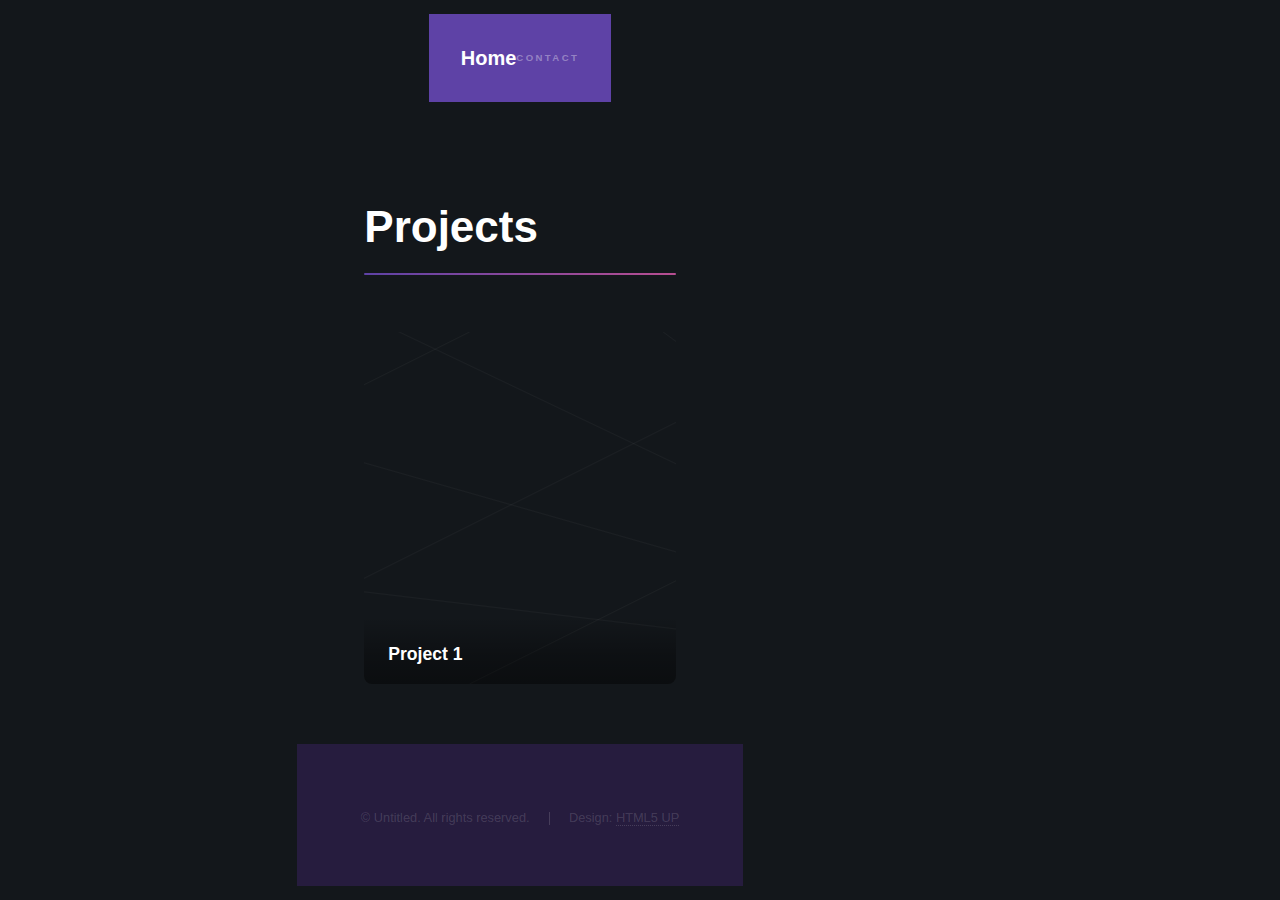
==== projects.html @ fc530127 "Added projects.html and style.css" ====
<!DOCTYPE HTML>
<!--
	Hyperspace by HTML5 UP
	html5up.net | @ajlkn
	Free for personal and commercial use under the CCA 3.0 license (html5up.net/license)
-->
<html>
	<head>
		<title>Projects
		</title>
		<meta charset="utf-8" />
		<meta name="viewport" content="width=device-width, initial-scale=1, user-scalable=no" />
		<link rel="stylesheet" href="assets/css/main.css" />
		<link rel="stylesheet" href="assets/css/style.css" />
		<noscript><link rel="stylesheet" href="assets/css/noscript.css" /></noscript>
	</head>
	<body class="is-preload">

		<!-- Header -->
			<header id="header">
				<a href="index.html" class="title">Home</a>
				<nav>
					<ul>
						<li><a href="index.html#three">Contact</a></li>
					</ul>
				</nav>
			</header>

		<!-- Wrapper -->
			<div id="wrapper">

				<!-- Main -->
					<section id="main" class="wrapper">
						<div class="inner">
							<h1 class="major">Projects</h1>
							<div class="card">
								<div class="card-content">
									<h3 class="card-title">Project 1</h3>
									<p class="card-body">Lorem ipsum dolor sit amet consectetur adipisicing elit.</p>
									<a href="#" class="card-link">Read More</a>
								</div>
							</div>
						</div>
					</section>

			</div>

		<!-- Footer -->
			<footer id="footer" class="wrapper alt">
				<div class="inner">
					<ul class="menu">
						<li>&copy; Untitled. All rights reserved.</li><li>Design: <a href="http://html5up.net">HTML5 UP</a></li>
					</ul>
				</div>
			</footer>

		<!-- Scripts -->
			<script src="assets/js/jquery.min.js"></script>
			<script src="assets/js/jquery.scrollex.min.js"></script>
			<script src="assets/js/jquery.scrolly.min.js"></script>
			<script src="assets/js/browser.min.js"></script>
			<script src="assets/js/breakpoints.min.js"></script>
			<script src="assets/js/util.js"></script>
			<script src="assets/js/main.js"></script>

	</body>
</html>
---- assets/css/main.css ----
@import url(fontawesome-all.min.css);

/*
	Hyperspace by HTML5 UP
	html5up.net | @ajlkn
	Free for personal and commercial use under the CCA 3.0 license (html5up.net/license)
*/

html, body, div, span, applet, object,
iframe, h1, h2, h3, h4, h5, h6, p, blockquote,
pre, a, abbr, acronym, address, big, cite,
code, del, dfn, em, img, ins, kbd, q, s, samp,
small, strike, strong, sub, sup, tt, var, b,
u, i, center, dl, dt, dd, ol, ul, li, fieldset,
form, label, legend, table, caption, tbody,
tfoot, thead, tr, th, td, article, aside,
canvas, details, embed, figure, figcaption,
footer, header, hgroup, menu, nav, output, ruby,
section, summary, time, mark, audio, video {
	margin: 0;
	padding: 0;
	border: 0;
	font-size: 100%;
	font: inherit;
	vertical-align: baseline;}

article, aside, details, figcaption, figure,
footer, header, hgroup, menu, nav, section {
	display: block;}

body {
	line-height: 1;
}

ol, ul {
	list-style: none;
}

blockquote, q {
	quotes: none;
}

	blockquote:before, blockquote:after, q:before, q:after {
		content: '';
		content: none;
	}

table {
	border-collapse: collapse;
	border-spacing: 0;
}

body {
	-webkit-text-size-adjust: none;
}

mark {
	background-color: transparent;
	color: inherit;
}

input::-moz-focus-inner {
	border: 0;
	padding: 0;
}

input, select, textarea {
	-moz-appearance: none;
	-webkit-appearance: none;
	-ms-appearance: none;
	appearance: none;
}

/* Basic */

	@-ms-viewport {
		width: device-width;
	}

	body {
		-ms-overflow-style: scrollbar;
	}

	@media screen and (max-width: 480px) {

		html, body {
			min-width: 320px;
		}

	}

	html {
		box-sizing: border-box;
	}

	*, *:before, *:after {
		box-sizing: inherit;
	}

	body {
		background: #312450;
	}

		body.is-preload *, body.is-preload *:before, body.is-preload *:after {
			-moz-animation: none !important;
			-webkit-animation: none !important;
			-ms-animation: none !important;
			animation: none !important;
			-moz-transition: none !important;
			-webkit-transition: none !important;
			-ms-transition: none !important;
			transition: none !important;
		}

/* Type */

	body, input, select, textarea {
		color: rgba(255, 255, 255, 0.55);
		font-family: Arial, Helvetica, sans-serif;
		font-size: 16.5pt;
		font-weight: normal;
		line-height: 1.75;
	}

		@media screen and (max-width: 1680px) {

			body, input, select, textarea {
				font-size: 13pt;
			}

		}

		@media screen and (max-width: 1280px) {

			body, input, select, textarea {
				font-size: 12pt;
			}

		}

		@media screen and (max-width: 360px) {

			body, input, select, textarea {
				font-size: 11pt;
			}

		}

	a {
		-moz-transition: color 0.2s ease, border-bottom-color 0.2s ease;
		-webkit-transition: color 0.2s ease, border-bottom-color 0.2s ease;
		-ms-transition: color 0.2s ease, border-bottom-color 0.2s ease;
		transition: color 0.2s ease, border-bottom-color 0.2s ease;
		border-bottom: dotted 1px rgba(255, 255, 255, 0.35);
		color: inherit;
		text-decoration: none;
	}

		a:hover {
			border-bottom-color: transparent;
			color: #ffffff;
		}

	strong, b {
		color: #ffffff;
		font-weight: bold;
	}

	em, i {
		font-style: italic;
	}

	p {
		margin: 0 0 2em 0;
	}

	h1, h2, h3, h4, h5, h6 {
		color: #ffffff;
		font-weight: bold;
		line-height: 1.5;
		margin: 0 0 0.5em 0;
	}

		h1 a, h2 a, h3 a, h4 a, h5 a, h6 a {
			color: inherit;
			text-decoration: none;
		}

	h1 {
		font-size: 2.75em;
	}

		h1.major {
			margin: 0 0 1.3em 0;
			position: relative;
			padding-bottom: 0.35em;
		}

			h1.major:after {
				background-image: -moz-linear-gradient(to right, #5e42a6, #b74e91);
				background-image: -webkit-linear-gradient(to right, #5e42a6, #b74e91);
				background-image: -ms-linear-gradient(to right, #5e42a6, #b74e91);
				background-image: linear-gradient(to right, #5e42a6, #b74e91);
				-moz-transition: max-width 0.2s ease;
				-webkit-transition: max-width 0.2s ease;
				-ms-transition: max-width 0.2s ease;
				transition: max-width 0.2s ease;
				border-radius: 0.2em;
				bottom: 0;
				content: '';
				height: 0.05em;
				position: absolute;
				right: 0;
				width: 100%;
			}

	h2 {
		font-size: 1.75em;
	}

	h3 {
		font-size: 1.1em;
	}

	h4 {
		font-size: 1em;
	}

	h5 {
		font-size: 0.8em;
	}

	h6 {
		font-size: 0.6em;
	}

	@media screen and (max-width: 736px) {

		h1 {
			font-size: 2em;
		}

		h2 {
			font-size: 1.25em;
		}

		h3 {
			font-size: 1em;
		}

		h4 {
			font-size: 0.8em;
		}

		h5 {
			font-size: 0.6em;
		}

		h6 {
			font-size: 0.6em;
		}

	}

	sub {
		font-size: 0.8em;
		position: relative;
		top: 0.5em;
	}

	sup {
		font-size: 0.8em;
		position: relative;
		top: -0.5em;
	}

	blockquote {
		border-left: solid 4px rgba(255, 255, 255, 0.15);
		font-style: italic;
		margin: 0 0 2em 0;
		padding: 0.5em 0 0.5em 2em;
	}

	code {
		background: rgba(255, 255, 255, 0.05);
		border-radius: 0.25em;
		border: solid 1px rgba(255, 255, 255, 0.15);
		font-family: "Courier New", monospace;
		font-size: 0.9em;
		margin: 0 0.25em;
		padding: 0.25em 0.65em;
	}

	pre {
		-webkit-overflow-scrolling: touch;
		font-family: "Courier New", monospace;
		font-size: 0.9em;
		margin: 0 0 2em 0;
	}

		pre code {
			display: block;
			line-height: 1.75em;
			padding: 1em 1.5em;
			overflow-x: auto;
		}

	hr {
		border: 0;
		border-bottom: solid 1px rgba(255, 255, 255, 0.15);
		margin: 2em 0;
	}

		hr.major {
			margin: 3em 0;
		}

	.align-left {
		text-align: left;
	}

	.align-center {
		text-align: center;
	}

	.align-right {
		text-align: right;
	}

/* Row */

	.row {
		display: flex;
		flex-wrap: wrap;
		box-sizing: border-box;
		align-items: stretch;
	}

		.row > * {
			box-sizing: border-box;
		}

		.row.gtr-uniform > * > :last-child {
			margin-bottom: 0;
		}

		.row.aln-left {
			justify-content: flex-start;
		}

		.row.aln-center {
			justify-content: center;
		}

		.row.aln-right {
			justify-content: flex-end;
		}

		.row.aln-top {
			align-items: flex-start;
		}

		.row.aln-middle {
			align-items: center;
		}

		.row.aln-bottom {
			align-items: flex-end;
		}

		.row > .imp {
			order: -1;
		}

		.row > .col-1 {
			width: 8.33333%;
		}

		.row > .off-1 {
			margin-left: 8.33333%;
		}

		.row > .col-2 {
			width: 16.66667%;
		}

		.row > .off-2 {
			margin-left: 16.66667%;
		}

		.row > .col-3 {
			width: 25%;
		}

		.row > .off-3 {
			margin-left: 25%;
		}

		.row > .col-4 {
			width: 33.33333%;
		}

		.row > .off-4 {
			margin-left: 33.33333%;
		}

		.row > .col-5 {
			width: 41.66667%;
		}

		.row > .off-5 {
			margin-left: 41.66667%;
		}

		.row > .col-6 {
			width: 50%;
		}

		.row > .off-6 {
			margin-left: 50%;
		}

		.row > .col-7 {
			width: 58.33333%;
		}

		.row > .off-7 {
			margin-left: 58.33333%;
		}

		.row > .col-8 {
			width: 66.66667%;
		}

		.row > .off-8 {
			margin-left: 66.66667%;
		}

		.row > .col-9 {
			width: 75%;
		}

		.row > .off-9 {
			margin-left: 75%;
		}

		.row > .col-10 {
			width: 83.33333%;
		}

		.row > .off-10 {
			margin-left: 83.33333%;
		}

		.row > .col-11 {
			width: 91.66667%;
		}

		.row > .off-11 {
			margin-left: 91.66667%;
		}

		.row > .col-12 {
			width: 100%;
		}

		.row > .off-12 {
			margin-left: 100%;
		}

		.row.gtr-0 {
			margin-top: 0;
			margin-left: 0em;
		}

			.row.gtr-0 > * {
				padding: 0 0 0 0em;
			}

			.row.gtr-0.gtr-uniform {
				margin-top: 0em;
			}

				.row.gtr-0.gtr-uniform > * {
					padding-top: 0em;
				}

		.row.gtr-25 {
			margin-top: 0;
			margin-left: -0.375em;
		}

			.row.gtr-25 > * {
				padding: 0 0 0 0.375em;
			}

			.row.gtr-25.gtr-uniform {
				margin-top: -0.375em;
			}

				.row.gtr-25.gtr-uniform > * {
					padding-top: 0.375em;
				}

		.row.gtr-50 {
			margin-top: 0;
			margin-left: -0.75em;
		}

			.row.gtr-50 > * {
				padding: 0 0 0 0.75em;
			}

			.row.gtr-50.gtr-uniform {
				margin-top: -0.75em;
			}

				.row.gtr-50.gtr-uniform > * {
					padding-top: 0.75em;
				}

		.row {
			margin-top: 0;
			margin-left: -1.5em;
		}

			.row > * {
				padding: 0 0 0 1.5em;
			}

			.row.gtr-uniform {
				margin-top: -1.5em;
			}

				.row.gtr-uniform > * {
					padding-top: 1.5em;
				}

		.row.gtr-150 {
			margin-top: 0;
			margin-left: -2.25em;
		}

			.row.gtr-150 > * {
				padding: 0 0 0 2.25em;
			}

			.row.gtr-150.gtr-uniform {
				margin-top: -2.25em;
			}

				.row.gtr-150.gtr-uniform > * {
					padding-top: 2.25em;
				}

		.row.gtr-200 {
			margin-top: 0;
			margin-left: -3em;
		}

			.row.gtr-200 > * {
				padding: 0 0 0 3em;
			}

			.row.gtr-200.gtr-uniform {
				margin-top: -3em;
			}

				.row.gtr-200.gtr-uniform > * {
					padding-top: 3em;
				}

		@media screen and (max-width: 1680px) {

			.row {
				display: flex;
				flex-wrap: wrap;
				box-sizing: border-box;
				align-items: stretch;
			}

				.row > * {
					box-sizing: border-box;
				}

				.row.gtr-uniform > * > :last-child {
					margin-bottom: 0;
				}

				.row.aln-left {
					justify-content: flex-start;
				}

				.row.aln-center {
					justify-content: center;
				}

				.row.aln-right {
					justify-content: flex-end;
				}

				.row.aln-top {
					align-items: flex-start;
				}

				.row.aln-middle {
					align-items: center;
				}

				.row.aln-bottom {
					align-items: flex-end;
				}

				.row > .imp-xlarge {
					order: -1;
				}

				.row > .col-1-xlarge {
					width: 8.33333%;
				}

				.row > .off-1-xlarge {
					margin-left: 8.33333%;
				}

				.row > .col-2-xlarge {
					width: 16.66667%;
				}

				.row > .off-2-xlarge {
					margin-left: 16.66667%;
				}

				.row > .col-3-xlarge {
					width: 25%;
				}

				.row > .off-3-xlarge {
					margin-left: 25%;
				}

				.row > .col-4-xlarge {
					width: 33.33333%;
				}

				.row > .off-4-xlarge {
					margin-left: 33.33333%;
				}

				.row > .col-5-xlarge {
					width: 41.66667%;
				}

				.row > .off-5-xlarge {
					margin-left: 41.66667%;
				}

				.row > .col-6-xlarge {
					width: 50%;
				}

				.row > .off-6-xlarge {
					margin-left: 50%;
				}

				.row > .col-7-xlarge {
					width: 58.33333%;
				}

				.row > .off-7-xlarge {
					margin-left: 58.33333%;
				}

				.row > .col-8-xlarge {
					width: 66.66667%;
				}

				.row > .off-8-xlarge {
					margin-left: 66.66667%;
				}

				.row > .col-9-xlarge {
					width: 75%;
				}

				.row > .off-9-xlarge {
					margin-left: 75%;
				}

				.row > .col-10-xlarge {
					width: 83.33333%;
				}

				.row > .off-10-xlarge {
					margin-left: 83.33333%;
				}

				.row > .col-11-xlarge {
					width: 91.66667%;
				}

				.row > .off-11-xlarge {
					margin-left: 91.66667%;
				}

				.row > .col-12-xlarge {
					width: 100%;
				}

				.row > .off-12-xlarge {
					margin-left: 100%;
				}

				.row.gtr-0 {
					margin-top: 0;
					margin-left: 0em;
				}

					.row.gtr-0 > * {
						padding: 0 0 0 0em;
					}

					.row.gtr-0.gtr-uniform {
						margin-top: 0em;
					}

						.row.gtr-0.gtr-uniform > * {
							padding-top: 0em;
						}

				.row.gtr-25 {
					margin-top: 0;
					margin-left: -0.375em;
				}

					.row.gtr-25 > * {
						padding: 0 0 0 0.375em;
					}

					.row.gtr-25.gtr-uniform {
						margin-top: -0.375em;
					}

						.row.gtr-25.gtr-uniform > * {
							padding-top: 0.375em;
						}

				.row.gtr-50 {
					margin-top: 0;
					margin-left: -0.75em;
				}

					.row.gtr-50 > * {
						padding: 0 0 0 0.75em;
					}

					.row.gtr-50.gtr-uniform {
						margin-top: -0.75em;
					}

						.row.gtr-50.gtr-uniform > * {
							padding-top: 0.75em;
						}

				.row {
					margin-top: 0;
					margin-left: -1.5em;
				}

					.row > * {
						padding: 0 0 0 1.5em;
					}

					.row.gtr-uniform {
						margin-top: -1.5em;
					}

						.row.gtr-uniform > * {
							padding-top: 1.5em;
						}

				.row.gtr-150 {
					margin-top: 0;
					margin-left: -2.25em;
				}

					.row.gtr-150 > * {
						padding: 0 0 0 2.25em;
					}

					.row.gtr-150.gtr-uniform {
						margin-top: -2.25em;
					}

						.row.gtr-150.gtr-uniform > * {
							padding-top: 2.25em;
						}

				.row.gtr-200 {
					margin-top: 0;
					margin-left: -3em;
				}

					.row.gtr-200 > * {
						padding: 0 0 0 3em;
					}

					.row.gtr-200.gtr-uniform {
						margin-top: -3em;
					}

						.row.gtr-200.gtr-uniform > * {
							padding-top: 3em;
						}

		}

		@media screen and (max-width: 1280px) {

			.row {
				display: flex;
				flex-wrap: wrap;
				box-sizing: border-box;
				align-items: stretch;
			}

				.row > * {
					box-sizing: border-box;
				}

				.row.gtr-uniform > * > :last-child {
					margin-bottom: 0;
				}

				.row.aln-left {
					justify-content: flex-start;
				}

				.row.aln-center {
					justify-content: center;
				}

				.row.aln-right {
					justify-content: flex-end;
				}

				.row.aln-top {
					align-items: flex-start;
				}

				.row.aln-middle {
					align-items: center;
				}

				.row.aln-bottom {
					align-items: flex-end;
				}

				.row > .imp-large {
					order: -1;
				}

				.row > .col-1-large {
					width: 8.33333%;
				}

				.row > .off-1-large {
					margin-left: 8.33333%;
				}

				.row > .col-2-large {
					width: 16.66667%;
				}

				.row > .off-2-large {
					margin-left: 16.66667%;
				}

				.row > .col-3-large {
					width: 25%;
				}

				.row > .off-3-large {
					margin-left: 25%;
				}

				.row > .col-4-large {
					width: 33.33333%;
				}

				.row > .off-4-large {
					margin-left: 33.33333%;
				}

				.row > .col-5-large {
					width: 41.66667%;
				}

				.row > .off-5-large {
					margin-left: 41.66667%;
				}

				.row > .col-6-large {
					width: 50%;
				}

				.row > .off-6-large {
					margin-left: 50%;
				}

				.row > .col-7-large {
					width: 58.33333%;
				}

				.row > .off-7-large {
					margin-left: 58.33333%;
				}

				.row > .col-8-large {
					width: 66.66667%;
				}

				.row > .off-8-large {
					margin-left: 66.66667%;
				}

				.row > .col-9-large {
					width: 75%;
				}

				.row > .off-9-large {
					margin-left: 75%;
				}

				.row > .col-10-large {
					width: 83.33333%;
				}

				.row > .off-10-large {
					margin-left: 83.33333%;
				}

				.row > .col-11-large {
					width: 91.66667%;
				}

				.row > .off-11-large {
					margin-left: 91.66667%;
				}

				.row > .col-12-large {
					width: 100%;
				}

				.row > .off-12-large {
					margin-left: 100%;
				}

				.row.gtr-0 {
					margin-top: 0;
					margin-left: 0em;
				}

					.row.gtr-0 > * {
						padding: 0 0 0 0em;
					}

					.row.gtr-0.gtr-uniform {
						margin-top: 0em;
					}

						.row.gtr-0.gtr-uniform > * {
							padding-top: 0em;
						}

				.row.gtr-25 {
					margin-top: 0;
					margin-left: -0.375em;
				}

					.row.gtr-25 > * {
						padding: 0 0 0 0.375em;
					}

					.row.gtr-25.gtr-uniform {
						margin-top: -0.375em;
					}

						.row.gtr-25.gtr-uniform > * {
							padding-top: 0.375em;
						}

				.row.gtr-50 {
					margin-top: 0;
					margin-left: -0.75em;
				}

					.row.gtr-50 > * {
						padding: 0 0 0 0.75em;
					}

					.row.gtr-50.gtr-uniform {
						margin-top: -0.75em;
					}

						.row.gtr-50.gtr-uniform > * {
							padding-top: 0.75em;
						}

				.row {
					margin-top: 0;
					margin-left: -1.5em;
				}

					.row > * {
						padding: 0 0 0 1.5em;
					}

					.row.gtr-uniform {
						margin-top: -1.5em;
					}

						.row.gtr-uniform > * {
							padding-top: 1.5em;
						}

				.row.gtr-150 {
					margin-top: 0;
					margin-left: -2.25em;
				}

					.row.gtr-150 > * {
						padding: 0 0 0 2.25em;
					}

					.row.gtr-150.gtr-uniform {
						margin-top: -2.25em;
					}

						.row.gtr-150.gtr-uniform > * {
							padding-top: 2.25em;
						}

				.row.gtr-200 {
					margin-top: 0;
					margin-left: -3em;
				}

					.row.gtr-200 > * {
						padding: 0 0 0 3em;
					}

					.row.gtr-200.gtr-uniform {
						margin-top: -3em;
					}

						.row.gtr-200.gtr-uniform > * {
							padding-top: 3em;
						}

		}

		@media screen and (max-width: 980px) {

			.row {
				display: flex;
				flex-wrap: wrap;
				box-sizing: border-box;
				align-items: stretch;
			}

				.row > * {
					box-sizing: border-box;
				}

				.row.gtr-uniform > * > :last-child {
					margin-bottom: 0;
				}

				.row.aln-left {
					justify-content: flex-start;
				}

				.row.aln-center {
					justify-content: center;
				}

				.row.aln-right {
					justify-content: flex-end;
				}

				.row.aln-top {
					align-items: flex-start;
				}

				.row.aln-middle {
					align-items: center;
				}

				.row.aln-bottom {
					align-items: flex-end;
				}

				.row > .imp-medium {
					order: -1;
				}

				.row > .col-1-medium {
					width: 8.33333%;
				}

				.row > .off-1-medium {
					margin-left: 8.33333%;
				}

				.row > .col-2-medium {
					width: 16.66667%;
				}

				.row > .off-2-medium {
					margin-left: 16.66667%;
				}

				.row > .col-3-medium {
					width: 25%;
				}

				.row > .off-3-medium {
					margin-left: 25%;
				}

				.row > .col-4-medium {
					width: 33.33333%;
				}

				.row > .off-4-medium {
					margin-left: 33.33333%;
				}

				.row > .col-5-medium {
					width: 41.66667%;
				}

				.row > .off-5-medium {
					margin-left: 41.66667%;
				}

				.row > .col-6-medium {
					width: 50%;
				}

				.row > .off-6-medium {
					margin-left: 50%;
				}

				.row > .col-7-medium {
					width: 58.33333%;
				}

				.row > .off-7-medium {
					margin-left: 58.33333%;
				}

				.row > .col-8-medium {
					width: 66.66667%;
				}

				.row > .off-8-medium {
					margin-left: 66.66667%;
				}

				.row > .col-9-medium {
					width: 75%;
				}

				.row > .off-9-medium {
					margin-left: 75%;
				}

				.row > .col-10-medium {
					width: 83.33333%;
				}

				.row > .off-10-medium {
					margin-left: 83.33333%;
				}

				.row > .col-11-medium {
					width: 91.66667%;
				}

				.row > .off-11-medium {
					margin-left: 91.66667%;
				}

				.row > .col-12-medium {
					width: 100%;
				}

				.row > .off-12-medium {
					margin-left: 100%;
				}

				.row.gtr-0 {
					margin-top: 0;
					margin-left: 0em;
				}

					.row.gtr-0 > * {
						padding: 0 0 0 0em;
					}

					.row.gtr-0.gtr-uniform {
						margin-top: 0em;
					}

						.row.gtr-0.gtr-uniform > * {
							padding-top: 0em;
						}

				.row.gtr-25 {
					margin-top: 0;
					margin-left: -0.375em;
				}

					.row.gtr-25 > * {
						padding: 0 0 0 0.375em;
					}

					.row.gtr-25.gtr-uniform {
						margin-top: -0.375em;
					}

						.row.gtr-25.gtr-uniform > * {
							padding-top: 0.375em;
						}

				.row.gtr-50 {
					margin-top: 0;
					margin-left: -0.75em;
				}

					.row.gtr-50 > * {
						padding: 0 0 0 0.75em;
					}

					.row.gtr-50.gtr-uniform {
						margin-top: -0.75em;
					}

						.row.gtr-50.gtr-uniform > * {
							padding-top: 0.75em;
						}

				.row {
					margin-top: 0;
					margin-left: -1.5em;
				}

					.row > * {
						padding: 0 0 0 1.5em;
					}

					.row.gtr-uniform {
						margin-top: -1.5em;
					}

						.row.gtr-uniform > * {
							padding-top: 1.5em;
						}

				.row.gtr-150 {
					margin-top: 0;
					margin-left: -2.25em;
				}

					.row.gtr-150 > * {
						padding: 0 0 0 2.25em;
					}

					.row.gtr-150.gtr-uniform {
						margin-top: -2.25em;
					}

						.row.gtr-150.gtr-uniform > * {
							padding-top: 2.25em;
						}

				.row.gtr-200 {
					margin-top: 0;
					margin-left: -3em;
				}

					.row.gtr-200 > * {
						padding: 0 0 0 3em;
					}

					.row.gtr-200.gtr-uniform {
						margin-top: -3em;
					}

						.row.gtr-200.gtr-uniform > * {
							padding-top: 3em;
						}

		}

		@media screen and (max-width: 736px) {

			.row {
				display: flex;
				flex-wrap: wrap;
				box-sizing: border-box;
				align-items: stretch;
			}

				.row > * {
					box-sizing: border-box;
				}

				.row.gtr-uniform > * > :last-child {
					margin-bottom: 0;
				}

				.row.aln-left {
					justify-content: flex-start;
				}

				.row.aln-center {
					justify-content: center;
				}

				.row.aln-right {
					justify-content: flex-end;
				}

				.row.aln-top {
					align-items: flex-start;
				}

				.row.aln-middle {
					align-items: center;
				}

				.row.aln-bottom {
					align-items: flex-end;
				}

				.row > .imp-small {
					order: -1;
				}

				.row > .col-1-small {
					width: 8.33333%;
				}

				.row > .off-1-small {
					margin-left: 8.33333%;
				}

				.row > .col-2-small {
					width: 16.66667%;
				}

				.row > .off-2-small {
					margin-left: 16.66667%;
				}

				.row > .col-3-small {
					width: 25%;
				}

				.row > .off-3-small {
					margin-left: 25%;
				}

				.row > .col-4-small {
					width: 33.33333%;
				}

				.row > .off-4-small {
					margin-left: 33.33333%;
				}

				.row > .col-5-small {
					width: 41.66667%;
				}

				.row > .off-5-small {
					margin-left: 41.66667%;
				}

				.row > .col-6-small {
					width: 50%;
				}

				.row > .off-6-small {
					margin-left: 50%;
				}

				.row > .col-7-small {
					width: 58.33333%;
				}

				.row > .off-7-small {
					margin-left: 58.33333%;
				}

				.row > .col-8-small {
					width: 66.66667%;
				}

				.row > .off-8-small {
					margin-left: 66.66667%;
				}

				.row > .col-9-small {
					width: 75%;
				}

				.row > .off-9-small {
					margin-left: 75%;
				}

				.row > .col-10-small {
					width: 83.33333%;
				}

				.row > .off-10-small {
					margin-left: 83.33333%;
				}

				.row > .col-11-small {
					width: 91.66667%;
				}

				.row > .off-11-small {
					margin-left: 91.66667%;
				}

				.row > .col-12-small {
					width: 100%;
				}

				.row > .off-12-small {
					margin-left: 100%;
				}

				.row.gtr-0 {
					margin-top: 0;
					margin-left: 0em;
				}

					.row.gtr-0 > * {
						padding: 0 0 0 0em;
					}

					.row.gtr-0.gtr-uniform {
						margin-top: 0em;
					}

						.row.gtr-0.gtr-uniform > * {
							padding-top: 0em;
						}

				.row.gtr-25 {
					margin-top: 0;
					margin-left: -0.375em;
				}

					.row.gtr-25 > * {
						padding: 0 0 0 0.375em;
					}

					.row.gtr-25.gtr-uniform {
						margin-top: -0.375em;
					}

						.row.gtr-25.gtr-uniform > * {
							padding-top: 0.375em;
						}

				.row.gtr-50 {
					margin-top: 0;
					margin-left: -0.75em;
				}

					.row.gtr-50 > * {
						padding: 0 0 0 0.75em;
					}

					.row.gtr-50.gtr-uniform {
						margin-top: -0.75em;
					}

						.row.gtr-50.gtr-uniform > * {
							padding-top: 0.75em;
						}

				.row {
					margin-top: 0;
					margin-left: -1.5em;
				}

					.row > * {
						padding: 0 0 0 1.5em;
					}

					.row.gtr-uniform {
						margin-top: -1.5em;
					}

						.row.gtr-uniform > * {
							padding-top: 1.5em;
						}

				.row.gtr-150 {
					margin-top: 0;
					margin-left: -2.25em;
				}

					.row.gtr-150 > * {
						padding: 0 0 0 2.25em;
					}

					.row.gtr-150.gtr-uniform {
						margin-top: -2.25em;
					}

						.row.gtr-150.gtr-uniform > * {
							padding-top: 2.25em;
						}

				.row.gtr-200 {
					margin-top: 0;
					margin-left: -3em;
				}

					.row.gtr-200 > * {
						padding: 0 0 0 3em;
					}

					.row.gtr-200.gtr-uniform {
						margin-top: -3em;
					}

						.row.gtr-200.gtr-uniform > * {
							padding-top: 3em;
						}

		}

		@media screen and (max-width: 480px) {

			.row {
				display: flex;
				flex-wrap: wrap;
				box-sizing: border-box;
				align-items: stretch;
			}

				.row > * {
					box-sizing: border-box;
				}

				.row.gtr-uniform > * > :last-child {
					margin-bottom: 0;
				}

				.row.aln-left {
					justify-content: flex-start;
				}

				.row.aln-center {
					justify-content: center;
				}

				.row.aln-right {
					justify-content: flex-end;
				}

				.row.aln-top {
					align-items: flex-start;
				}

				.row.aln-middle {
					align-items: center;
				}

				.row.aln-bottom {
					align-items: flex-end;
				}

				.row > .imp-xsmall {
					order: -1;
				}

				.row > .col-1-xsmall {
					width: 8.33333%;
				}

				.row > .off-1-xsmall {
					margin-left: 8.33333%;
				}

				.row > .col-2-xsmall {
					width: 16.66667%;
				}

				.row > .off-2-xsmall {
					margin-left: 16.66667%;
				}

				.row > .col-3-xsmall {
					width: 25%;
				}

				.row > .off-3-xsmall {
					margin-left: 25%;
				}

				.row > .col-4-xsmall {
					width: 33.33333%;
				}

				.row > .off-4-xsmall {
					margin-left: 33.33333%;
				}

				.row > .col-5-xsmall {
					width: 41.66667%;
				}

				.row > .off-5-xsmall {
					margin-left: 41.66667%;
				}

				.row > .col-6-xsmall {
					width: 50%;
				}

				.row > .off-6-xsmall {
					margin-left: 50%;
				}

				.row > .col-7-xsmall {
					width: 58.33333%;
				}

				.row > .off-7-xsmall {
					margin-left: 58.33333%;
				}

				.row > .col-8-xsmall {
					width: 66.66667%;
				}

				.row > .off-8-xsmall {
					margin-left: 66.66667%;
				}

				.row > .col-9-xsmall {
					width: 75%;
				}

				.row > .off-9-xsmall {
					margin-left: 75%;
				}

				.row > .col-10-xsmall {
					width: 83.33333%;
				}

				.row > .off-10-xsmall {
					margin-left: 83.33333%;
				}

				.row > .col-11-xsmall {
					width: 91.66667%;
				}

				.row > .off-11-xsmall {
					margin-left: 91.66667%;
				}

				.row > .col-12-xsmall {
					width: 100%;
				}

				.row > .off-12-xsmall {
					margin-left: 100%;
				}

				.row.gtr-0 {
					margin-top: 0;
					margin-left: 0em;
				}

					.row.gtr-0 > * {
						padding: 0 0 0 0em;
					}

					.row.gtr-0.gtr-uniform {
						margin-top: 0em;
					}

						.row.gtr-0.gtr-uniform > * {
							padding-top: 0em;
						}

				.row.gtr-25 {
					margin-top: 0;
					margin-left: -0.375em;
				}

					.row.gtr-25 > * {
						padding: 0 0 0 0.375em;
					}

					.row.gtr-25.gtr-uniform {
						margin-top: -0.375em;
					}

						.row.gtr-25.gtr-uniform > * {
							padding-top: 0.375em;
						}

				.row.gtr-50 {
					margin-top: 0;
					margin-left: -0.75em;
				}

					.row.gtr-50 > * {
						padding: 0 0 0 0.75em;
					}

					.row.gtr-50.gtr-uniform {
						margin-top: -0.75em;
					}

						.row.gtr-50.gtr-uniform > * {
							padding-top: 0.75em;
						}

				.row {
					margin-top: 0;
					margin-left: -1.5em;
				}

					.row > * {
						padding: 0 0 0 1.5em;
					}

					.row.gtr-uniform {
						margin-top: -1.5em;
					}

						.row.gtr-uniform > * {
							padding-top: 1.5em;
						}

				.row.gtr-150 {
					margin-top: 0;
					margin-left: -2.25em;
				}

					.row.gtr-150 > * {
						padding: 0 0 0 2.25em;
					}

					.row.gtr-150.gtr-uniform {
						margin-top: -2.25em;
					}

						.row.gtr-150.gtr-uniform > * {
							padding-top: 2.25em;
						}

				.row.gtr-200 {
					margin-top: 0;
					margin-left: -3em;
				}

					.row.gtr-200 > * {
						padding: 0 0 0 3em;
					}

					.row.gtr-200.gtr-uniform {
						margin-top: -3em;
					}

						.row.gtr-200.gtr-uniform > * {
							padding-top: 3em;
						}

		}

/* Box */

	.box {
		border-radius: 0.25em;
		border: solid 1px rgba(255, 255, 255, 0.15);
		margin-bottom: 2em;
		padding: 1.5em;
	}

		.box > :last-child,
		.box > :last-child > :last-child,
		.box > :last-child > :last-child > :last-child {
			margin-bottom: 0;
		}

		.box.alt {
			border: 0;
			border-radius: 0;
			padding: 0;
		}

/* Button */

	input[type="submit"],
	input[type="reset"],
	input[type="button"],
	button,
	.button {
		-moz-appearance: none;
		-webkit-appearance: none;
		-ms-appearance: none;
		appearance: none;
		-moz-transition: border-color 0.2s ease;
		-webkit-transition: border-color 0.2s ease;
		-ms-transition: border-color 0.2s ease;
		transition: border-color 0.2s ease;
		background-color: transparent;
		border: solid 1px !important;
		border-color: rgba(255, 255, 255, 0.15) !important;
		border-radius: 3em;
		color: #ffffff !important;
		cursor: pointer;
		display: inline-block;
		font-size: 0.6em;
		font-weight: bold;
		height: calc(4.75em + 2px);
		letter-spacing: 0.25em;
		line-height: 4.75em;
		outline: 0;
		padding: 0 3.75em;
		position: relative;
		text-align: center;
		text-decoration: none;
		text-transform: uppercase;
		white-space: nowrap;
	}

		input[type="submit"]:after,
		input[type="reset"]:after,
		input[type="button"]:after,
		button:after,
		.button:after {
			-moz-transform: scale(0.25);
			-webkit-transform: scale(0.25);
			-ms-transform: scale(0.25);
			transform: scale(0.25);
			pointer-events: none;
			-moz-transition: opacity 0.2s ease, -moz-transform 0.2s ease;
			-webkit-transition: opacity 0.2s ease, -webkit-transform 0.2s ease;
			-ms-transition: opacity 0.2s ease, -ms-transform 0.2s ease;
			transition: opacity 0.2s ease, transform 0.2s ease;
			background: #ffffff;
			border-radius: 3em;
			content: '';
			height: 100%;
			left: 0;
			opacity: 0;
			position: absolute;
			top: 0;
			width: 100%;
		}

		input[type="submit"].icon:before,
		input[type="reset"].icon:before,
		input[type="button"].icon:before,
		button.icon:before,
		.button.icon:before {
			margin-right: 0.75em;
		}

		input[type="submit"].fit,
		input[type="reset"].fit,
		input[type="button"].fit,
		button.fit,
		.button.fit {
			width: 100%;
		}

		input[type="submit"].small,
		input[type="reset"].small,
		input[type="button"].small,
		button.small,
		.button.small {
			font-size: 0.4em;
		}

		input[type="submit"].large,
		input[type="reset"].large,
		input[type="button"].large,
		button.large,
		.button.large {
			font-size: 0.8em;
		}

		input[type="submit"].primary,
		input[type="reset"].primary,
		input[type="button"].primary,
		button.primary,
		.button.primary {
			background-color: #ffffff;
			color: #312450 !important;
		}

			input[type="submit"].primary:after,
			input[type="reset"].primary:after,
			input[type="button"].primary:after,
			button.primary:after,
			.button.primary:after {
				display: none;
			}

		input[type="submit"].disabled, input[type="submit"]:disabled,
		input[type="reset"].disabled,
		input[type="reset"]:disabled,
		input[type="button"].disabled,
		input[type="button"]:disabled,
		button.disabled,
		button:disabled,
		.button.disabled,
		.button:disabled {
			cursor: default;
			opacity: 0.5;
			pointer-events: none;
		}

		input[type="submit"]:hover,
		input[type="reset"]:hover,
		input[type="button"]:hover,
		button:hover,
		.button:hover {
			border-color: rgba(255, 255, 255, 0.55) !important;
		}

			input[type="submit"]:hover:after,
			input[type="reset"]:hover:after,
			input[type="button"]:hover:after,
			button:hover:after,
			.button:hover:after {
				opacity: 0.05;
				-moz-transform: scale(1);
				-webkit-transform: scale(1);
				-ms-transform: scale(1);
				transform: scale(1);
			}

			input[type="submit"]:hover:active,
			input[type="reset"]:hover:active,
			input[type="button"]:hover:active,
			button:hover:active,
			.button:hover:active {
				border-color: #ffffff !important;
			}

				input[type="submit"]:hover:active:after,
				input[type="reset"]:hover:active:after,
				input[type="button"]:hover:active:after,
				button:hover:active:after,
				.button:hover:active:after {
					opacity: 0.1;
				}

/* Features */

	.features {
		display: -moz-flex;
		display: -webkit-flex;
		display: -ms-flex;
		display: flex;
		-moz-flex-wrap: wrap;
		-webkit-flex-wrap: wrap;
		-ms-flex-wrap: wrap;
		flex-wrap: wrap;
		border-radius: 0.25em;
		border: solid 1px rgba(255, 255, 255, 0.15);
		background: rgba(255, 255, 255, 0.05);
		margin: 0 0 2em 0;
	}

		.features section {
			padding: 3.5em 3em 1em 7em ;
			width: 50%;
			border-top: solid 1px rgba(255, 255, 255, 0.15);
			position: relative;
		}

			.features section:nth-child(-n + 2) {
				border-top-width: 0;
			}

			.features section:nth-child(2n) {
				border-left: solid 1px rgba(255, 255, 255, 0.15);
			}

			.features section .icon {
				-moz-transition: opacity 0.5s ease, -moz-transform 0.5s ease;
				-webkit-transition: opacity 0.5s ease, -webkit-transform 0.5s ease;
				-ms-transition: opacity 0.5s ease, -ms-transform 0.5s ease;
				transition: opacity 0.5s ease, transform 0.5s ease;
				-moz-transition-delay: 1s;
				-webkit-transition-delay: 1s;
				-ms-transition-delay: 1s;
				transition-delay: 1s;
				-moz-transform: scale(1);
				-webkit-transform: scale(1);
				-ms-transform: scale(1);
				transform: scale(1);
				position: absolute;
				left: 3em;
				top: 3em;
				opacity: 1;
			}

			.features section:nth-child(1) .icon {
				-moz-transition-delay: 0.15s;
				-webkit-transition-delay: 0.15s;
				-ms-transition-delay: 0.15s;
				transition-delay: 0.15s;
			}

			.features section:nth-child(2) .icon {
				-moz-transition-delay: 0.3s;
				-webkit-transition-delay: 0.3s;
				-ms-transition-delay: 0.3s;
				transition-delay: 0.3s;
			}

			.features section:nth-child(3) .icon {
				-moz-transition-delay: 0.45s;
				-webkit-transition-delay: 0.45s;
				-ms-transition-delay: 0.45s;
				transition-delay: 0.45s;
			}

			.features section:nth-child(4) .icon {
				-moz-transition-delay: 0.6s;
				-webkit-transition-delay: 0.6s;
				-ms-transition-delay: 0.6s;
				transition-delay: 0.6s;
			}

			.features section:nth-child(5) .icon {
				-moz-transition-delay: 0.75s;
				-webkit-transition-delay: 0.75s;
				-ms-transition-delay: 0.75s;
				transition-delay: 0.75s;
			}

			.features section:nth-child(6) .icon {
				-moz-transition-delay: 0.9s;
				-webkit-transition-delay: 0.9s;
				-ms-transition-delay: 0.9s;
				transition-delay: 0.9s;
			}

			.features section:nth-child(7) .icon {
				-moz-transition-delay: 1.05s;
				-webkit-transition-delay: 1.05s;
				-ms-transition-delay: 1.05s;
				transition-delay: 1.05s;
			}

			.features section:nth-child(8) .icon {
				-moz-transition-delay: 1.2s;
				-webkit-transition-delay: 1.2s;
				-ms-transition-delay: 1.2s;
				transition-delay: 1.2s;
			}

			.features section:nth-child(9) .icon {
				-moz-transition-delay: 1.35s;
				-webkit-transition-delay: 1.35s;
				-ms-transition-delay: 1.35s;
				transition-delay: 1.35s;
			}

			.features section:nth-child(10) .icon {
				-moz-transition-delay: 1.5s;
				-webkit-transition-delay: 1.5s;
				-ms-transition-delay: 1.5s;
				transition-delay: 1.5s;
			}

			.features section:nth-child(11) .icon {
				-moz-transition-delay: 1.65s;
				-webkit-transition-delay: 1.65s;
				-ms-transition-delay: 1.65s;
				transition-delay: 1.65s;
			}

			.features section:nth-child(12) .icon {
				-moz-transition-delay: 1.8s;
				-webkit-transition-delay: 1.8s;
				-ms-transition-delay: 1.8s;
				transition-delay: 1.8s;
			}

			.features section:nth-child(13) .icon {
				-moz-transition-delay: 1.95s;
				-webkit-transition-delay: 1.95s;
				-ms-transition-delay: 1.95s;
				transition-delay: 1.95s;
			}

			.features section:nth-child(14) .icon {
				-moz-transition-delay: 2.1s;
				-webkit-transition-delay: 2.1s;
				-ms-transition-delay: 2.1s;
				transition-delay: 2.1s;
			}

			.features section:nth-child(15) .icon {
				-moz-transition-delay: 2.25s;
				-webkit-transition-delay: 2.25s;
				-ms-transition-delay: 2.25s;
				transition-delay: 2.25s;
			}

			.features section:nth-child(16) .icon {
				-moz-transition-delay: 2.4s;
				-webkit-transition-delay: 2.4s;
				-ms-transition-delay: 2.4s;
				transition-delay: 2.4s;
			}

			.features section:nth-child(17) .icon {
				-moz-transition-delay: 2.55s;
				-webkit-transition-delay: 2.55s;
				-ms-transition-delay: 2.55s;
				transition-delay: 2.55s;
			}

			.features section:nth-child(18) .icon {
				-moz-transition-delay: 2.7s;
				-webkit-transition-delay: 2.7s;
				-ms-transition-delay: 2.7s;
				transition-delay: 2.7s;
			}

			.features section:nth-child(19) .icon {
				-moz-transition-delay: 2.85s;
				-webkit-transition-delay: 2.85s;
				-ms-transition-delay: 2.85s;
				transition-delay: 2.85s;
			}

			.features section:nth-child(20) .icon {
				-moz-transition-delay: 3s;
				-webkit-transition-delay: 3s;
				-ms-transition-delay: 3s;
				transition-delay: 3s;
			}

		.features.inactive section .icon {
			-moz-transform: scale(0.5);
			-webkit-transform: scale(0.5);
			-ms-transform: scale(0.5);
			transform: scale(0.5);
			opacity: 0;
		}

		@media screen and (max-width: 980px) {

			.features {
				display: block;
			}

				.features section {
					border-top-width: 1px !important;
					border-left-width: 0 !important;
					width: 100%;
				}

					.features section:first-child {
						border-top-width: 0 !important;
					}

		}

		@media screen and (max-width: 736px) {

			.features section {
				padding: 2.5em 1.5em 0.1em 5.5em ;
			}

				.features section .icon {
					left: 1.5em;
					top: 2em;
				}

		}

		@media screen and (max-width: 480px) {

			.features section {
				padding: 2em 1.5em 0.1em 1.5em ;
			}

				.features section .icon {
					left: 0;
					position: relative;
					top: 0;
				}

		}

/* Form */

	form {
		margin: 0 0 2em 0;
	}

		form > :last-child {
			margin-bottom: 0;
		}

		form > .fields {
			display: -moz-flex;
			display: -webkit-flex;
			display: -ms-flex;
			display: flex;
			-moz-flex-wrap: wrap;
			-webkit-flex-wrap: wrap;
			-ms-flex-wrap: wrap;
			flex-wrap: wrap;
			width: calc(100% + 3em);
			margin: -1.5em 0 2em -1.5em;
		}

			form > .fields > .field {
				-moz-flex-grow: 0;
				-webkit-flex-grow: 0;
				-ms-flex-grow: 0;
				flex-grow: 0;
				-moz-flex-shrink: 0;
				-webkit-flex-shrink: 0;
				-ms-flex-shrink: 0;
				flex-shrink: 0;
				padding: 1.5em 0 0 1.5em;
				width: calc(100% - 1.5em);
			}

				form > .fields > .field.half {
					width: calc(50% - 0.75em);
				}

				form > .fields > .field.third {
					width: calc(100%/3 - 0.5em);
				}

				form > .fields > .field.quarter {
					width: calc(25% - 0.375em);
				}

		@media screen and (max-width: 480px) {

			form > .fields {
				width: calc(100% + 3em);
				margin: -1.5em 0 2em -1.5em;
			}

				form > .fields > .field {
					padding: 1.5em 0 0 1.5em;
					width: calc(100% - 1.5em);
				}

					form > .fields > .field.half {
						width: calc(100% - 1.5em);
					}

					form > .fields > .field.third {
						width: calc(100% - 1.5em);
					}

					form > .fields > .field.quarter {
						width: calc(100% - 1.5em);
					}

		}

	label {
		color: #ffffff;
		font-weight: bold;
		line-height: 1.5;
		margin: 0 0 0.7em 0;
		display: block;
		font-size: 1.1em;
	}

	input[type="text"],
	input[type="password"],
	input[type="email"],
	input[type="tel"],
	select,
	textarea {
		-moz-appearance: none;
		-webkit-appearance: none;
		-ms-appearance: none;
		appearance: none;
		background: rgba(255, 255, 255, 0.05);
		border-radius: 0.25em;
		border: none;
		border: solid 1px rgba(255, 255, 255, 0.15);
		color: inherit;
		display: block;
		outline: 0;
		padding: 0 1em;
		text-decoration: none;
		width: 100%;
	}

		input[type="text"]:invalid,
		input[type="password"]:invalid,
		input[type="email"]:invalid,
		input[type="tel"]:invalid,
		select:invalid,
		textarea:invalid {
			box-shadow: none;
		}

		input[type="text"]:focus,
		input[type="password"]:focus,
		input[type="email"]:focus,
		input[type="tel"]:focus,
		select:focus,
		textarea:focus {
			border-color: #ffffff;
			box-shadow: 0 0 0 1px #ffffff;
		}

	select {
		background-image: url("data:image/svg+xml;charset=utf8,%3Csvg xmlns='http://www.w3.org/2000/svg' width='40' height='40' preserveAspectRatio='none' viewBox='0 0 40 40'%3E%3Cpath d='M9.4,12.3l10.4,10.4l10.4-10.4c0.2-0.2,0.5-0.4,0.9-0.4c0.3,0,0.6,0.1,0.9,0.4l3.3,3.3c0.2,0.2,0.4,0.5,0.4,0.9 c0,0.4-0.1,0.6-0.4,0.9L20.7,31.9c-0.2,0.2-0.5,0.4-0.9,0.4c-0.3,0-0.6-0.1-0.9-0.4L4.3,17.3c-0.2-0.2-0.4-0.5-0.4-0.9 c0-0.4,0.1-0.6,0.4-0.9l3.3-3.3c0.2-0.2,0.5-0.4,0.9-0.4S9.1,12.1,9.4,12.3z' fill='rgba(255, 255, 255, 0.15)' /%3E%3C/svg%3E");
		background-size: 1.25rem;
		background-repeat: no-repeat;
		background-position: calc(100% - 1rem) center;
		height: 2.75em;
		padding-right: 2.75em;
		text-overflow: ellipsis;
	}

		select option {
			color: #ffffff;
			background: #312450;
		}

		select:focus::-ms-value {
			background-color: transparent;
		}

		select::-ms-expand {
			display: none;
		}

	input[type="text"],
	input[type="password"],
	input[type="email"],
	select {
		height: 2.75em;
	}

	textarea {
		padding: 0.75em 1em;
	}

		body.is-ie textarea {
			min-height: 10em;
		}

	input[type="checkbox"],
	input[type="radio"] {
		-moz-appearance: none;
		-webkit-appearance: none;
		-ms-appearance: none;
		appearance: none;
		display: block;
		float: left;
		margin-right: -2em;
		opacity: 0;
		width: 1em;
		z-index: -1;
	}

		input[type="checkbox"] + label,
		input[type="radio"] + label {
			text-decoration: none;
			color: rgba(255, 255, 255, 0.55);
			cursor: pointer;
			display: inline-block;
			font-size: 1em;
			font-weight: normal;
			padding-left: 2.4em;
			padding-right: 0.75em;
			position: relative;
		}

			input[type="checkbox"] + label:before,
			input[type="radio"] + label:before {
				-moz-osx-font-smoothing: grayscale;
				-webkit-font-smoothing: antialiased;
				display: inline-block;
				font-style: normal;
				font-variant: normal;
				text-rendering: auto;
				line-height: 1;
				text-transform: none !important;
				font-family: 'Font Awesome 5 Free';
				font-weight: 900;
			}

			input[type="checkbox"] + label:before,
			input[type="radio"] + label:before {
				background: rgba(255, 255, 255, 0.05);
				border-radius: 0.25em;
				border: solid 1px rgba(255, 255, 255, 0.15);
				content: '';
				display: inline-block;
				font-size: 0.8em;
				height: 2.0625em;
				left: 0;
				line-height: 2.0625em;
				position: absolute;
				text-align: center;
				top: 0;
				width: 2.0625em;
			}

		input[type="checkbox"]:checked + label:before,
		input[type="radio"]:checked + label:before {
			background: #ffffff;
			border-color: #ffffff;
			color: #b74e91;
			content: '\f00c';
		}

		input[type="checkbox"]:focus + label:before,
		input[type="radio"]:focus + label:before {
			border-color: #ffffff;
			box-shadow: 0 0 0 1px #ffffff;
		}

	input[type="checkbox"] + label:before {
		border-radius: 0.25em;
	}

	input[type="radio"] + label:before {
		border-radius: 100%;
	}

	::-webkit-input-placeholder {
		color: rgba(255, 255, 255, 0.35) !important;
		opacity: 1.0;
	}

	:-moz-placeholder {
		color: rgba(255, 255, 255, 0.35) !important;
		opacity: 1.0;
	}

	::-moz-placeholder {
		color: rgba(255, 255, 255, 0.35) !important;
		opacity: 1.0;
	}

	:-ms-input-placeholder {
		color: rgba(255, 255, 255, 0.35) !important;
		opacity: 1.0;
	}

/* Icon */

	.icon {
		text-decoration: none;
		border-bottom: none;
		position: relative;
	}

		.icon:before {
			-moz-osx-font-smoothing: grayscale;
			-webkit-font-smoothing: antialiased;
			display: inline-block;
			font-style: normal;
			font-variant: normal;
			text-rendering: auto;
			line-height: 1;
			text-transform: none !important;
			font-family: 'Font Awesome 5 Free';
			font-weight: 400;
		}

		.icon > .label {
			display: none;
		}

		.icon:before {
			line-height: inherit;
		}

		.icon.solid:before {
			font-weight: 900;
		}

		.icon.brands:before {
			font-family: 'Font Awesome 5 Brands';
		}

		.icon.major {
			width: 2.5em;
			height: 2.5em;
			display: block;
			background: #ffffff;
			border-radius: 100%;
			color: #312450;
			text-align: center;
			line-height: 2.5em;
			margin: 0 0 1.3em 0;
		}

			.icon.major:before {
				font-size: 1.25em;
			}

				.wrapper.style1 .icon.major:before {
					color: #5e42a6;
				}

				.wrapper.style1-alt .icon.major:before {
					color: #493382;
				}

				.wrapper.style2 .icon.major:before {
					color: #5052b5;
				}

				.wrapper.style2-alt .icon.major:before {
					color: #3e4094;
				}

				.wrapper.style3 .icon.major:before {
					color: #b74e91;
				}

				.wrapper.style3-alt .icon.major:before {
					color: #953d75;
				}

/* Image */

	.image {
		border-radius: 0.25em;
		border: 0;
		display: inline-block;
		position: relative;
	}

		.image img {
			border-radius: 0.25em;
			display: block;
		}

		.image.left, .image.right {
			max-width: 40%;
		}

			.image.left img, .image.right img {
				width: 100%;
			}

		.image.left {
			float: left;
			margin: 0 1.5em 1em 0;
			top: 0.25em;
		}

		.image.right {
			float: right;
			margin: 0 0 1em 1.5em;
			top: 0.25em;
		}

		.image.fit {
			display: block;
			margin: 0 0 2em 0;
			width: 100%;
		}

			.image.fit img {
				width: 100%;
			}

		.image.main {
			display: block;
			margin: 0 0 3em 0;
			width: 100%;
		}

			.image.main img {
				width: 100%;
			}

/* List */

	ol {
		list-style: decimal;
		margin: 0 0 2em 0;
		padding-left: 1.25em;
	}

		ol li {
			padding-left: 0.25em;
		}

	ul {
		list-style: disc;
		margin: 0 0 2em 0;
		padding-left: 1em;
	}

		ul li {
			padding-left: 0.5em;
		}

		ul.alt {
			list-style: none;
			padding-left: 0;
		}

			ul.alt li {
				border-top: solid 1px rgba(255, 255, 255, 0.15);
				padding: 0.5em 0;
			}

				ul.alt li:first-child {
					border-top: 0;
					padding-top: 0;
				}

	dl {
		margin: 0 0 2em 0;
	}

		dl dt {
			display: block;
			font-weight: bold;
			margin: 0 0 1em 0;
		}

		dl dd {
			margin-left: 2em;
		}

/* Actions */

	ul.actions {
		display: -moz-flex;
		display: -webkit-flex;
		display: -ms-flex;
		display: flex;
		cursor: default;
		list-style: none;
		margin-left: -1em;
		padding-left: 0;
	}

		ul.actions li {
			padding: 0 0 0 1em;
			vertical-align: middle;
		}

		ul.actions.special {
			-moz-justify-content: center;
			-webkit-justify-content: center;
			-ms-justify-content: center;
			justify-content: center;
			width: 100%;
			margin-left: 0;
		}

			ul.actions.special li:first-child {
				padding-left: 0;
			}

		ul.actions.stacked {
			-moz-flex-direction: column;
			-webkit-flex-direction: column;
			-ms-flex-direction: column;
			flex-direction: column;
			margin-left: 0;
		}

			ul.actions.stacked li {
				padding: 1.3em 0 0 0;
			}

				ul.actions.stacked li:first-child {
					padding-top: 0;
				}

		ul.actions.fit {
			width: calc(100% + 1em);
		}

			ul.actions.fit li {
				-moz-flex-grow: 1;
				-webkit-flex-grow: 1;
				-ms-flex-grow: 1;
				flex-grow: 1;
				-moz-flex-shrink: 1;
				-webkit-flex-shrink: 1;
				-ms-flex-shrink: 1;
				flex-shrink: 1;
				width: 100%;
			}

				ul.actions.fit li > * {
					width: 100%;
				}

			ul.actions.fit.stacked {
				width: 100%;
			}

		@media screen and (max-width: 480px) {

			ul.actions:not(.fixed) {
				-moz-flex-direction: column;
				-webkit-flex-direction: column;
				-ms-flex-direction: column;
				flex-direction: column;
				margin-left: 0;
				width: 100% !important;
			}

				ul.actions:not(.fixed) li {
					-moz-flex-grow: 1;
					-webkit-flex-grow: 1;
					-ms-flex-grow: 1;
					flex-grow: 1;
					-moz-flex-shrink: 1;
					-webkit-flex-shrink: 1;
					-ms-flex-shrink: 1;
					flex-shrink: 1;
					padding: 1em 0 0 0;
					text-align: center;
					width: 100%;
				}

					ul.actions:not(.fixed) li > * {
						width: 100%;
					}

					ul.actions:not(.fixed) li:first-child {
						padding-top: 0;
					}

					ul.actions:not(.fixed) li input[type="submit"],
					ul.actions:not(.fixed) li input[type="reset"],
					ul.actions:not(.fixed) li input[type="button"],
					ul.actions:not(.fixed) li button,
					ul.actions:not(.fixed) li .button {
						width: 100%;
					}

						ul.actions:not(.fixed) li input[type="submit"].icon:before,
						ul.actions:not(.fixed) li input[type="reset"].icon:before,
						ul.actions:not(.fixed) li input[type="button"].icon:before,
						ul.actions:not(.fixed) li button.icon:before,
						ul.actions:not(.fixed) li .button.icon:before {
							margin-left: -0.5rem;
						}

		}

/* Contact */

	ul.contact {
		list-style: none;
		padding: 0;
	}

		ul.contact > li {
			padding: 0;
			margin: 1.5em 0 0 0;
		}

			ul.contact > li:first-child {
				margin-top: 0;
			}

/* Icons */

	ul.icons {
		cursor: default;
		list-style: none;
		padding-left: 0;
	}

		ul.icons li {
			display: inline-block;
			padding: 0 0.75em 0 0;
		}

			ul.icons li:last-child {
				padding-right: 0;
			}

			ul.icons li > a, ul.icons li > span {
				border: 0;
			}

				ul.icons li > a .label, ul.icons li > span .label {
					display: none;
				}

/* Menu */

	ul.menu {
		list-style: none;
		padding: 0;
	}

		ul.menu > li {
			border-left: solid 1px rgba(255, 255, 255, 0.15);
			display: inline-block;
			line-height: 1;
			margin-left: 1.5em;
			padding: 0 0 0 1.5em;
		}

			ul.menu > li:first-child {
				border-left: 0;
				margin: 0;
				padding-left: 0;
			}

		@media screen and (max-width: 480px) {

			ul.menu > li {
				border-left: 0;
				display: block;
				line-height: inherit;
				margin: 0.5em 0 0 0;
				padding-left: 0;
			}

		}

/* Section/Article */

	section.special, article.special {
		text-align: center;
	}

	header p {
		color: rgba(255, 255, 255, 0.35);
		position: relative;
		margin: 0 0 1.5em 0;
	}

	header h2 + p {
		font-size: 1.25em;
		margin-top: -1em;
		line-height: 1.5em;
	}

	header h3 + p {
		font-size: 1.1em;
		margin-top: -0.8em;
		line-height: 1.5em;
	}

	header h4 + p,
	header h5 + p,
	header h6 + p {
		font-size: 0.9em;
		margin-top: -0.6em;
		line-height: 1.5em;
	}

/* Split */

	.split {
		display: -moz-flex;
		display: -webkit-flex;
		display: -ms-flex;
		display: flex;
	}

		.split > * {
			width: calc(50% - 2.5em);
		}

		.split > :nth-child(2n - 1) {
			padding-right: 2.5em;
			border-right: solid 1px rgba(255, 255, 255, 0.15);
		}

		.split > :nth-child(2n) {
			padding-left: 2.5em;
		}

		.split.style1 > :nth-child(2n - 1) {
			width: calc(66.66666% - 2.5em);
		}

		.split.style1 > :nth-child(2n) {
			width: calc(33.33333% - 2.5em);
		}

		@media screen and (max-width: 1680px) {

			.split > * {
				width: calc(50% - 2em);
			}

			.split > :nth-child(2n - 1) {
				padding-right: 2em;
			}

			.split > :nth-child(2n) {
				padding-left: 2em;
			}

			.split.style1 > :nth-child(2n - 1) {
				width: calc(66.66666% - 2em);
			}

			.split.style1 > :nth-child(2n) {
				width: calc(33.33333% - 2em);
			}

		}

		@media screen and (max-width: 980px) {

			.split {
				display: block;
			}

				.split > * {
					border-top: solid 1px rgba(255, 255, 255, 0.15);
					margin: 4em 0 0 0;
					padding: 4em 0 0 0;
					width: 100% !important;
				}

				.split > :nth-child(2n - 1) {
					border-right: 0;
					padding-right: 0;
				}

				.split > :nth-child(2n) {
					padding-left: 0;
				}

				.split > :first-child {
					border-top: 0;
					margin-top: 0;
					padding-top: 0;
				}

		}

		@media screen and (max-width: 736px) {

			.split > * {
				margin: 3em 0 0 0;
				padding: 3em 0 0 0;
			}

		}

/* Spotlights */

	.spotlights > section {
		display: -moz-flex;
		display: -webkit-flex;
		display: -ms-flex;
		display: flex;
		-moz-flex-direction: row;
		-webkit-flex-direction: row;
		-ms-flex-direction: row;
		flex-direction: row;
		min-height: 22.5em;
	}

		body.is-ie .spotlights > section {
			min-height: 0;
		}

		.spotlights > section > .image {
			background-position: center center;
			background-size: cover;
			border-radius: 0;
			display: block;
			position: relative;
			width: 25em;
		}

			.spotlights > section > .image img {
				border-radius: 0;
				display: block;
			}

			.spotlights > section > .image:before {
				-moz-transition: opacity 1s ease;
				-webkit-transition: opacity 1s ease;
				-ms-transition: opacity 1s ease;
				transition: opacity 1s ease;
				background: rgba(49, 36, 80, 0.9);
				content: '';
				display: block;
				height: 100%;
				left: 0;
				opacity: 0;
				position: absolute;
				top: 0;
				width: 100%;
			}

		.spotlights > section > .content {
			padding: 4em 5em 2em 5em ;
			display: -moz-flex;
			display: -webkit-flex;
			display: -ms-flex;
			display: flex;
			-moz-flex-direction: column;
			-webkit-flex-direction: column;
			-ms-flex-direction: column;
			flex-direction: column;
			-moz-justify-content: center;
			-webkit-justify-content: center;
			-ms-justify-content: center;
			justify-content: center;
			width: 50em;
			-ms-flex: 1;
		}

			.spotlights > section > .content > .inner {
				-moz-transform: translateX(0) translateY(0);
				-webkit-transform: translateX(0) translateY(0);
				-ms-transform: translateX(0) translateY(0);
				transform: translateX(0) translateY(0);
				-moz-transition: opacity 1s ease, -moz-transform 1s ease;
				-webkit-transition: opacity 1s ease, -webkit-transform 1s ease;
				-ms-transition: opacity 1s ease, -ms-transform 1s ease;
				transition: opacity 1s ease, transform 1s ease;
				opacity: 1;
			}

		.spotlights > section:nth-child(2) {
			background-color: rgba(0, 0, 0, 0.05);
		}

		.spotlights > section:nth-child(3) {
			background-color: rgba(0, 0, 0, 0.1);
		}

		.spotlights > section.inactive > .image:before,
		body.is-preload .spotlights > section > .image:before {
			opacity: 1;
		}

		.spotlights > section.inactive > .content > .inner,
		body.is-preload .spotlights > section > .content > .inner {
			-moz-transform: translateX(-1em);
			-webkit-transform: translateX(-1em);
			-ms-transform: translateX(-1em);
			transform: translateX(-1em);
			opacity: 0;
		}

		@media screen and (max-width: 1680px) {

			.spotlights > section > .content {
				padding: 4em 4em 2em 4em ;
			}

		}

		@media screen and (max-width: 980px) {

			.spotlights > section {
				display: block;
			}

				.spotlights > section > .image {
					width: 100%;
					height: 50vh;
				}

				.spotlights > section > .content {
					width: 100%;
				}

				.spotlights > section.inactive > .content > .inner,
				body.is-preload .spotlights > section > .content > .inner {
					-moz-transform: translateY(1em);
					-webkit-transform: translateY(1em);
					-ms-transform: translateY(1em);
					transform: translateY(1em);
				}

		}

		@media screen and (max-width: 736px) {

			.spotlights > section > .image {
				height: 50vh;
				min-height: 15em;
			}

			.spotlights > section > .content {
				padding: 3em 2em 1em 2em ;
			}

		}

/* Table */

	.table-wrapper {
		-webkit-overflow-scrolling: touch;
		overflow-x: auto;
	}

	table {
		margin: 0 0 2em 0;
		width: 100%;
	}

		table tbody tr {
			border: solid 1px rgba(255, 255, 255, 0.15);
			border-left: 0;
			border-right: 0;
		}

			table tbody tr:nth-child(2n + 1) {
				background-color: rgba(255, 255, 255, 0.05);
			}

		table td {
			padding: 0.75em 0.75em;
		}

		table th {
			color: #ffffff;
			font-size: 1em;
			font-weight: bold;
			padding: 0 0.75em 0.75em 0.75em;
			text-align: left;
		}

		table thead {
			border-bottom: solid 2px rgba(255, 255, 255, 0.15);
		}

		table tfoot {
			border-top: solid 2px rgba(255, 255, 255, 0.15);
		}

		table.alt {
			border-collapse: separate;
		}

			table.alt tbody tr td {
				border: solid 1px rgba(255, 255, 255, 0.15);
				border-left-width: 0;
				border-top-width: 0;
			}

				table.alt tbody tr td:first-child {
					border-left-width: 1px;
				}

			table.alt tbody tr:first-child td {
				border-top-width: 1px;
			}

			table.alt thead {
				border-bottom: 0;
			}

			table.alt tfoot {
				border-top: 0;
			}

/* Wrapper */

	.wrapper {
		position: relative;
	}

		.wrapper > .inner {
			padding: 5em 5em 3em 5em ;
			max-width: 100%;
			width: 75em;
		}

			@media screen and (max-width: 1680px) {

				.wrapper > .inner {
					padding: 4em 4em 2em 4em ;
				}

			}

			@media screen and (max-width: 1280px) {

				.wrapper > .inner {
					width: 100%;
				}

			}

			@media screen and (max-width: 736px) {

				.wrapper > .inner {
					padding: 3em 2em 1em 2em ;
				}

			}

		.wrapper.alt {
			background-color: #261c3e;
		}

		.wrapper.style1 {
			background-color: #5e42a6;
		}

		.wrapper.style1-alt {
			background-color: #493382;
		}

		.wrapper.style2 {
			background-color: #5052b5;
		}

		.wrapper.style2-alt {
			background-color: #3e4094;
		}

		.wrapper.style3 {
			background-color: #b74e91;
		}

		.wrapper.style3-alt {
			background-color: #953d75;
		}

		.wrapper.fullscreen {
			display: -moz-flex;
			display: -webkit-flex;
			display: -ms-flex;
			display: flex;
			-moz-flex-direction: column;
			-webkit-flex-direction: column;
			-ms-flex-direction: column;
			flex-direction: column;
			-moz-justify-content: center;
			-webkit-justify-content: center;
			-ms-justify-content: center;
			justify-content: center;
			min-height: 100vh;
		}

			body.is-ie .wrapper.fullscreen {
				height: 100vh;
			}

			@media screen and (max-width: 1280px) {

				.wrapper.fullscreen {
					min-height: calc(100vh - 2.5em);
				}

					body.is-ie .wrapper.fullscreen {
						height: calc(100vh - 2.5em);
					}

			}

			@media screen and (max-width: 736px) {

				.wrapper.fullscreen {
					padding: 2em 0;
					min-height: 0;
				}

					body.is-ie .wrapper.fullscreen {
						height: auto;
					}

			}

		.wrapper.fade-up > .inner {
			-moz-transform: translateY(0);
			-webkit-transform: translateY(0);
			-ms-transform: translateY(0);
			transform: translateY(0);
			-moz-transition: opacity 1s ease, -moz-transform 1s ease;
			-webkit-transition: opacity 1s ease, -webkit-transform 1s ease;
			-ms-transition: opacity 1s ease, -ms-transform 1s ease;
			transition: opacity 1s ease, transform 1s ease;
			opacity: 1.0;
		}

		.wrapper.fade-up.inactive > .inner,
		body.is-preload .wrapper.fade-up > .inner {
			opacity: 0;
			-moz-transform: translateY(1em);
			-webkit-transform: translateY(1em);
			-ms-transform: translateY(1em);
			transform: translateY(1em);
		}

		.wrapper.fade-down > .inner {
			-moz-transform: translateY(0);
			-webkit-transform: translateY(0);
			-ms-transform: translateY(0);
			transform: translateY(0);
			-moz-transition: opacity 1s ease, -moz-transform 1s ease;
			-webkit-transition: opacity 1s ease, -webkit-transform 1s ease;
			-ms-transition: opacity 1s ease, -ms-transform 1s ease;
			transition: opacity 1s ease, transform 1s ease;
			opacity: 1.0;
		}

		.wrapper.fade-down.inactive > .inner,
		body.is-preload .wrapper.fade-down > .inner {
			opacity: 0;
			-moz-transform: translateY(-1em);
			-webkit-transform: translateY(-1em);
			-ms-transform: translateY(-1em);
			transform: translateY(-1em);
		}

		.wrapper.fade > .inner {
			-moz-transition: opacity 1s ease;
			-webkit-transition: opacity 1s ease;
			-ms-transition: opacity 1s ease;
			transition: opacity 1s ease;
			opacity: 1.0;
		}

		.wrapper.fade.inactive > .inner,
		body.is-preload .wrapper.fade > .inner {
			opacity: 0;
		}

/* Header */

	#header {
		display: -moz-flex;
		display: -webkit-flex;
		display: -ms-flex;
		display: flex;
		background-color: #5e42a6;
		cursor: default;
		padding: 1.75em 2em;
	}

		#header > .title {
			border: 0;
			color: #ffffff;
			display: block;
			font-size: 1.25em;
			font-weight: bold;
		}

		#header > nav {
			-moz-flex: 1;
			-webkit-flex: 1;
			-ms-flex: 1;
			flex: 1;
			text-align: right;
		}

			#header > nav > ul {
				margin: 0;
				padding: 0;
			}

				#header > nav > ul > li {
					display: inline-block;
					margin-left: 1.75em;
					padding: 0;
					vertical-align: middle;
				}

					#header > nav > ul > li:first-child {
						margin-left: 0;
					}

					#header > nav > ul > li a {
						border: 0;
						color: rgba(255, 255, 255, 0.35);
						display: inline-block;
						font-size: 0.6em;
						font-weight: bold;
						letter-spacing: 0.25em;
						text-transform: uppercase;
					}

						#header > nav > ul > li a:hover {
							color: rgba(255, 255, 255, 0.55);
						}

						#header > nav > ul > li a.active {
							color: #ffffff;
						}

		@media screen and (max-width: 736px) {

			#header {
				padding: 1em 2em;
			}

		}

		@media screen and (max-width: 480px) {

			#header {
				display: block;
				padding: 0 2em;
				text-align: left;
			}

				#header .title {
					font-size: 1.25em;
					padding: 1em 0;
				}

				#header > nav {
					border-top: solid 1px rgba(255, 255, 255, 0.15);
					text-align: inherit;
				}

					#header > nav > ul > li {
						margin-left: 1.5em;
					}

						#header > nav > ul > li a {
							height: 6em;
							line-height: 6em;
						}

		}

/* Wrapper (main) */

	#sidebar + #wrapper {
		margin-left: 18em;
	}

		@media screen and (max-width: 1280px) {

			#sidebar + #wrapper {
				margin-left: 0;
				padding-top: 3.5em;
			}

		}

		@media screen and (max-width: 736px) {

			#sidebar + #wrapper {
				padding-top: 0;
			}

		}

	#header + #wrapper > .wrapper > .inner {
		margin: 0 auto;
	}

/* Footer */

	#sidebar + #wrapper + #footer {
		margin-left: 18em;
	}

		@media screen and (max-width: 1280px) {

			#sidebar + #wrapper + #footer {
				margin-left: 0;
			}

		}

	#footer > .inner a {
		border-bottom-color: rgba(255, 255, 255, 0.15);
	}

		#footer > .inner a:hover {
			border-bottom-color: transparent;
		}

	#footer > .inner .menu {
		font-size: 0.8em;
		color: rgba(255, 255, 255, 0.15);
	}

	#header + #wrapper + #footer > .inner {
		margin: 0 auto;
	}

/* Sidebar */

	#sidebar {
		padding: 2.5em 2.5em 0.5em 2.5em ;
		background: #312450;
		cursor: default;
		height: 100vh;
		left: 0;
		overflow-x: hidden;
		overflow-y: auto;
		position: fixed;
		text-align: right;
		top: 0;
		width: 18em;
		z-index: 10000;
	}

		#sidebar > .inner {
			display: -moz-flex;
			display: -webkit-flex;
			display: -ms-flex;
			display: flex;
			-moz-flex-direction: column;
			-webkit-flex-direction: column;
			-ms-flex-direction: column;
			flex-direction: column;
			-moz-justify-content: center;
			-webkit-justify-content: center;
			-ms-justify-content: center;
			justify-content: center;
			-moz-transform: translateY(0);
			-webkit-transform: translateY(0);
			-ms-transform: translateY(0);
			transform: translateY(0);
			-moz-transition: opacity 1s ease;
			-webkit-transition: opacity 1s ease;
			-ms-transition: opacity 1s ease;
			transition: opacity 1s ease;
			min-height: 100%;
			opacity: 1;
			width: 100%;
		}

			body.is-ie #sidebar > .inner {
				height: 100%;
			}

		#sidebar nav > ul {
			list-style: none;
			padding: 0;
		}

			#sidebar nav > ul > li {
				-moz-transform: translateY(0);
				-webkit-transform: translateY(0);
				-ms-transform: translateY(0);
				transform: translateY(0);
				-moz-transition: opacity 0.15s ease, -moz-transform 0.75s ease;
				-webkit-transition: opacity 0.15s ease, -webkit-transform 0.75s ease;
				-ms-transition: opacity 0.15s ease, -ms-transform 0.75s ease;
				transition: opacity 0.15s ease, transform 0.75s ease;
				margin: 1.5em 0 0 0;
				opacity: 1;
				padding: 0;
				position: relative;
			}

				#sidebar nav > ul > li:first-child {
					margin: 0;
				}

				#sidebar nav > ul > li:nth-child(1) {
					-moz-transition-delay: 0.45s;
					-webkit-transition-delay: 0.45s;
					-ms-transition-delay: 0.45s;
					transition-delay: 0.45s;
				}

				#sidebar nav > ul > li:nth-child(2) {
					-moz-transition-delay: 0.65s;
					-webkit-transition-delay: 0.65s;
					-ms-transition-delay: 0.65s;
					transition-delay: 0.65s;
				}

				#sidebar nav > ul > li:nth-child(3) {
					-moz-transition-delay: 0.85s;
					-webkit-transition-delay: 0.85s;
					-ms-transition-delay: 0.85s;
					transition-delay: 0.85s;
				}

				#sidebar nav > ul > li:nth-child(4) {
					-moz-transition-delay: 1.05s;
					-webkit-transition-delay: 1.05s;
					-ms-transition-delay: 1.05s;
					transition-delay: 1.05s;
				}

				#sidebar nav > ul > li:nth-child(5) {
					-moz-transition-delay: 1.25s;
					-webkit-transition-delay: 1.25s;
					-ms-transition-delay: 1.25s;
					transition-delay: 1.25s;
				}

				#sidebar nav > ul > li:nth-child(6) {
					-moz-transition-delay: 1.45s;
					-webkit-transition-delay: 1.45s;
					-ms-transition-delay: 1.45s;
					transition-delay: 1.45s;
				}

				#sidebar nav > ul > li:nth-child(7) {
					-moz-transition-delay: 1.65s;
					-webkit-transition-delay: 1.65s;
					-ms-transition-delay: 1.65s;
					transition-delay: 1.65s;
				}

				#sidebar nav > ul > li:nth-child(8) {
					-moz-transition-delay: 1.85s;
					-webkit-transition-delay: 1.85s;
					-ms-transition-delay: 1.85s;
					transition-delay: 1.85s;
				}

				#sidebar nav > ul > li:nth-child(9) {
					-moz-transition-delay: 2.05s;
					-webkit-transition-delay: 2.05s;
					-ms-transition-delay: 2.05s;
					transition-delay: 2.05s;
				}

				#sidebar nav > ul > li:nth-child(10) {
					-moz-transition-delay: 2.25s;
					-webkit-transition-delay: 2.25s;
					-ms-transition-delay: 2.25s;
					transition-delay: 2.25s;
				}

				#sidebar nav > ul > li:nth-child(11) {
					-moz-transition-delay: 2.45s;
					-webkit-transition-delay: 2.45s;
					-ms-transition-delay: 2.45s;
					transition-delay: 2.45s;
				}

				#sidebar nav > ul > li:nth-child(12) {
					-moz-transition-delay: 2.65s;
					-webkit-transition-delay: 2.65s;
					-ms-transition-delay: 2.65s;
					transition-delay: 2.65s;
				}

				#sidebar nav > ul > li:nth-child(13) {
					-moz-transition-delay: 2.85s;
					-webkit-transition-delay: 2.85s;
					-ms-transition-delay: 2.85s;
					transition-delay: 2.85s;
				}

				#sidebar nav > ul > li:nth-child(14) {
					-moz-transition-delay: 3.05s;
					-webkit-transition-delay: 3.05s;
					-ms-transition-delay: 3.05s;
					transition-delay: 3.05s;
				}

				#sidebar nav > ul > li:nth-child(15) {
					-moz-transition-delay: 3.25s;
					-webkit-transition-delay: 3.25s;
					-ms-transition-delay: 3.25s;
					transition-delay: 3.25s;
				}

				#sidebar nav > ul > li:nth-child(16) {
					-moz-transition-delay: 3.45s;
					-webkit-transition-delay: 3.45s;
					-ms-transition-delay: 3.45s;
					transition-delay: 3.45s;
				}

				#sidebar nav > ul > li:nth-child(17) {
					-moz-transition-delay: 3.65s;
					-webkit-transition-delay: 3.65s;
					-ms-transition-delay: 3.65s;
					transition-delay: 3.65s;
				}

				#sidebar nav > ul > li:nth-child(18) {
					-moz-transition-delay: 3.85s;
					-webkit-transition-delay: 3.85s;
					-ms-transition-delay: 3.85s;
					transition-delay: 3.85s;
				}

				#sidebar nav > ul > li:nth-child(19) {
					-moz-transition-delay: 4.05s;
					-webkit-transition-delay: 4.05s;
					-ms-transition-delay: 4.05s;
					transition-delay: 4.05s;
				}

				#sidebar nav > ul > li:nth-child(20) {
					-moz-transition-delay: 4.25s;
					-webkit-transition-delay: 4.25s;
					-ms-transition-delay: 4.25s;
					transition-delay: 4.25s;
				}

		#sidebar nav a {
			-moz-transition: color 0.2s ease;
			-webkit-transition: color 0.2s ease;
			-ms-transition: color 0.2s ease;
			transition: color 0.2s ease;
			border: 0;
			color: rgba(255, 255, 255, 0.35);
			display: block;
			font-size: 0.6em;
			font-weight: bold;
			letter-spacing: 0.25em;
			line-height: 1.75;
			outline: 0;
			padding: 1.35em 0;
			position: relative;
			text-decoration: none;
			text-transform: uppercase;
		}

			#sidebar nav a:before, #sidebar nav a:after {
				border-radius: 0.2em;
				bottom: 0;
				content: '';
				height: 0.2em;
				position: absolute;
				right: 0;
				width: 100%;
			}

			#sidebar nav a:before {
				background: #3c2c62;
			}

			#sidebar nav a:after {
				background-image: -moz-linear-gradient(to right, #5e42a6, #b74e91);
				background-image: -webkit-linear-gradient(to right, #5e42a6, #b74e91);
				background-image: -ms-linear-gradient(to right, #5e42a6, #b74e91);
				background-image: linear-gradient(to right, #5e42a6, #b74e91);
				-moz-transition: max-width 0.2s ease;
				-webkit-transition: max-width 0.2s ease;
				-ms-transition: max-width 0.2s ease;
				transition: max-width 0.2s ease;
				max-width: 0;
			}

			#sidebar nav a:hover {
				color: rgba(255, 255, 255, 0.55);
			}

			#sidebar nav a.active {
				color: #ffffff;
			}

				#sidebar nav a.active:after {
					max-width: 100%;
				}

		body.is-preload #sidebar > .inner {
			opacity: 0;
		}

		body.is-preload #sidebar nav ul li {
			-moz-transform: translateY(2em);
			-webkit-transform: translateY(2em);
			-ms-transform: translateY(2em);
			transform: translateY(2em);
			opacity: 0;
		}

		@media screen and (max-width: 1280px) {

			#sidebar {
				height: 3.5em;
				left: 0;
				line-height: 3.5em;
				overflow: hidden;
				padding: 0;
				text-align: center;
				top: 0;
				width: 100%;
			}

				#sidebar > .inner {
					-moz-flex-direction: row;
					-webkit-flex-direction: row;
					-ms-flex-direction: row;
					flex-direction: row;
					-moz-align-items: -moz-stretch;
					-webkit-align-items: -webkit-stretch;
					-ms-align-items: -ms-stretch;
					align-items: stretch;
					height: inherit;
					line-height: inherit;
				}

				#sidebar nav {
					height: inherit;
					line-height: inherit;
				}

					#sidebar nav ul {
						display: -moz-flex;
						display: -webkit-flex;
						display: -ms-flex;
						display: flex;
						height: inherit;
						line-height: inherit;
						margin: 0;
					}

						#sidebar nav ul li {
							display: block;
							height: inherit;
							line-height: inherit;
							margin: 0 0 0 2em;
							padding: 0;
						}

					#sidebar nav a {
						height: inherit;
						line-height: inherit;
						padding: 0;
					}

						#sidebar nav a:after {
							background-image: none;
							background-color: #b74e91;
						}

		}

		@media screen and (max-width: 736px) {

			#sidebar {
				display: none;
			}

		}

/* Intro */

	#intro {
		background-attachment: fixed;
		background-image: url("images/intro.svg");
		background-position: top right;
		background-repeat: no-repeat;
		background-size: 100% 100%;
	}

		#intro p {
			font-size: 1.25em;
		}

			@media screen and (max-width: 980px) {

				#intro p br {
					display: none;
				}

			}

			@media screen and (max-width: 736px) {

				#intro p {
					font-size: 1em;
				}

			}

		@media screen and (max-width: 1280px) {

			#intro {
				background-attachment: scroll;
			}

		}
---- assets/css/style.css ----
:root {
	--clr-neutral-900: hsl(207, 19%, 9%);
	--clr-neutral-100: hsl(0, 0%, 100%);
	--clr-accent-400: hsl(280, 60%, 45%);
}

*,
*::before,
*::after {
	box-sizing: border-box;
}

body {
   display: grid;
   min-height: 100vh;
   place-items: center;
   line-height: 1.6;
   background-color: var(--clr-neutral-900);
   font-family: sans-serif;
   padding-right: 15em;
}

.card {
   color: var(--clr-neutral-100);
   background-image: url(images/intro.svg);
   background-size: cover;
   padding: 10rem 0 0;
   max-width: 35ch;
   border-radius: 0.5rem;
   overflow: hidden;

   transition: transform 500ms ease;
}

.card:hover,
.card:focus-within {
   transform: scale(1.05);
}

.card-content {
   --padding: 1.5rem;
   padding: var(--padding);
   background: linear-gradient(
      hsl(0 0% 0% / 0),
      hsl(20 0% 0% / 0.3) 20%,
      hsl(0 0% 0% / 1)
   );
}

.card-title {
   position: relative;
   width: max-content;
}

.card-title::after {
   content: "";
   position: absolute;
   height: 4px;
   left: calc(var(--padding) * -1);
   bottom: -2px;
   width: calc(100% + var(--padding));
   background: var(--clr-accent-400);
   transform-origin: left;
   transition: transform 500ms ease;
}

.card:hover .card-title::after,
.card:focus-within .card-title::after {
   transform: scaleX(1);
}

.card-body {
   color: rgb(255 255 255 / 0.85);
}

.card-link {
   cursor: pointer; 
   display: inline;
   text-decoration: none;
   color: var(--clr-neutral-900);
   background-color: var(--clr-accent-400);
   padding: 0.5em 1.25em;
}

.card-link:hover,
.card-link:focus {
   background-color: var(--clr-neutral-100);
   color: var(--clr-neutral-900);
}

@media (hover) {
   .card-content {
      transform: translateY(65%);
      transition: transform 500ms ease;
   }

   .card:hover .card-content,
   .card:focus-within .card-content {
      transform: translateY(0);
      transition-delay: 500ms;
   }

   .card:focus-within .card-content {
      transition-duration: 0ms;
   }

   .card-content > *:not(.card-title) {
      opacity: 0;
      transition: opacity 500ms linear;
   }

   .card:hover .card-content > *:not(.card-title),
   .card:focus-within .card-content > *:not(.card-title) {  
      opacity: 1;
      transition-delay: 500ms;
   }

   .card-title::after {
      transform: scaleX(0);
   }
}

@media (prefers-redueced-motion: reduce) {
   *,
   *::before,
   *::after {
      animation-duration: 0.01ms !important;
      animation-iteration-count: 1 !important;
      transition-duration: 0.01ms !important;
      scroll-behavior: auto !important;
      transition-delay: 0ms !important;
   }
}
---- assets/css/noscript.css ----
/*
	Hyperspace by HTML5 UP
	html5up.net | @ajlkn
	Free for personal and commercial use under the CCA 3.0 license (html5up.net/license)
*/

/* Spotlights */

	.spotlights > section > .image:before {
		opacity: 0 !important;
	}

	.spotlights > section > .content > .inner {
		-moz-transform: none !important;
		-webkit-transform: none !important;
		-ms-transform: none !important;
		transform: none !important;
		opacity: 1 !important;
	}

/* Wrapper */

	.wrapper > .inner {
		opacity: 1 !important;
		-moz-transform: none !important;
		-webkit-transform: none !important;
		-ms-transform: none !important;
		transform: none !important;
	}

/* Sidebar */

	#sidebar > .inner {
		opacity: 1 !important;
	}

	#sidebar nav > ul > li {
		-moz-transform: none !important;
		-webkit-transform: none !important;
		-ms-transform: none !important;
		transform: none !important;
		opacity: 1 !important;
	}
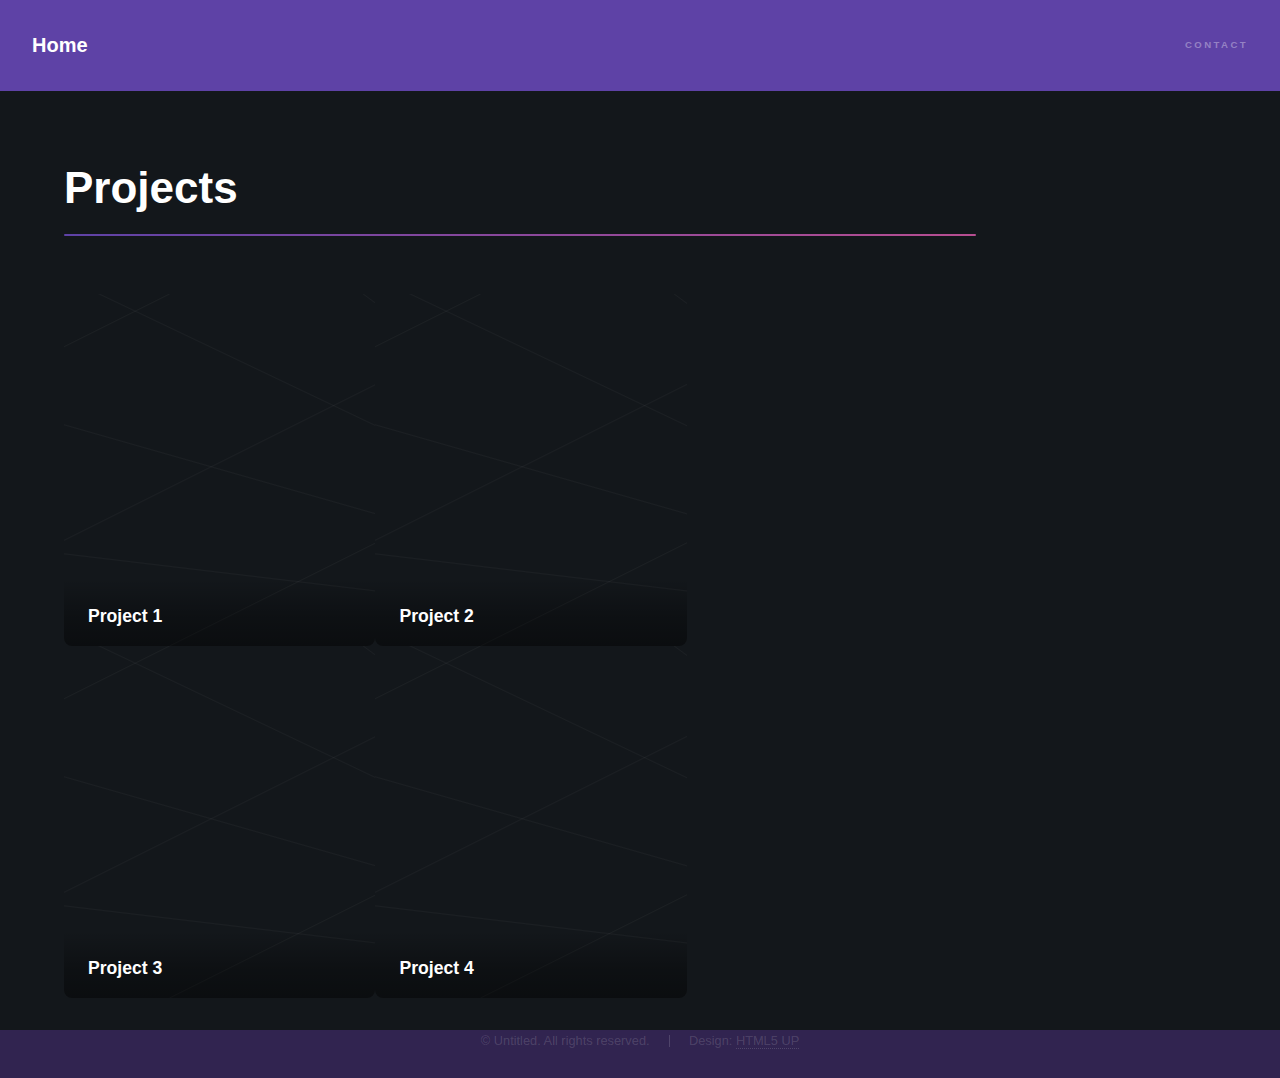
==== commit f3a1fed1: "Updated projects.html" ====
--- a/projects.html
+++ b/projects.html
@@ -40,13 +40,34 @@
 									<a href="#" class="card-link">Read More</a>
 								</div>
 							</div>
+							<div class="card">
+								<div class="card-content">
+									<h3 class="card-title">Project 2</h3>
+									<p class="card-body">Lorem ipsum dolor sit amet consectetur adipisicing elit.</p>
+									<a href="#" class="card-link">Read More</a>
+								</div>
+							</div>
+							<div class="card">
+								<div class="card-content">
+									<h3 class="card-title">Project 3</h3>
+									<p class="card-body">Lorem ipsum dolor sit amet consectetur adipisicing elit.</p>
+									<a href="#" class="card-link">Read More</a>
+								</div>
+							</div>
+							<div class="card">
+								<div class="card-content">
+									<h3 class="card-title">Project 4</h3>
+									<p class="card-body">Lorem ipsum dolor sit amet consectetur adipisicing elit.</p>
+									<a href="#" class="card-link">Read More</a>
+								</div>
+							</div>
 						</div>
 					</section>
 
 			</div>
 
 		<!-- Footer -->
-			<footer id="footer" class="wrapper alt">
+			<footer id="footer" class="wrapper-alt">
 				<div class="inner">
 					<ul class="menu">
 						<li>&copy; Untitled. All rights reserved.</li><li>Design: <a href="http://html5up.net">HTML5 UP</a></li>
--- a/assets/css/style.css
+++ b/assets/css/style.css
@@ -10,7 +10,7 @@
 	box-sizing: border-box;
 }
 
-body {
+.wrapper{
    display: grid;
    min-height: 100vh;
    place-items: center;
@@ -20,6 +20,15 @@
    padding-right: 15em;
 }
 
+.wrapper-alt {
+   left: 0;
+   bottom: 0;
+   width: 100%;
+   background-color: var(--clr-neutral-400);
+   color: white;
+   text-align: center;
+ }
+
 .card {
    color: var(--clr-neutral-100);
    background-image: url(images/intro.svg);
@@ -28,6 +37,7 @@
    max-width: 35ch;
    border-radius: 0.5rem;
    overflow: hidden;
+   float: left;
 
    transition: transform 500ms ease;
 }
